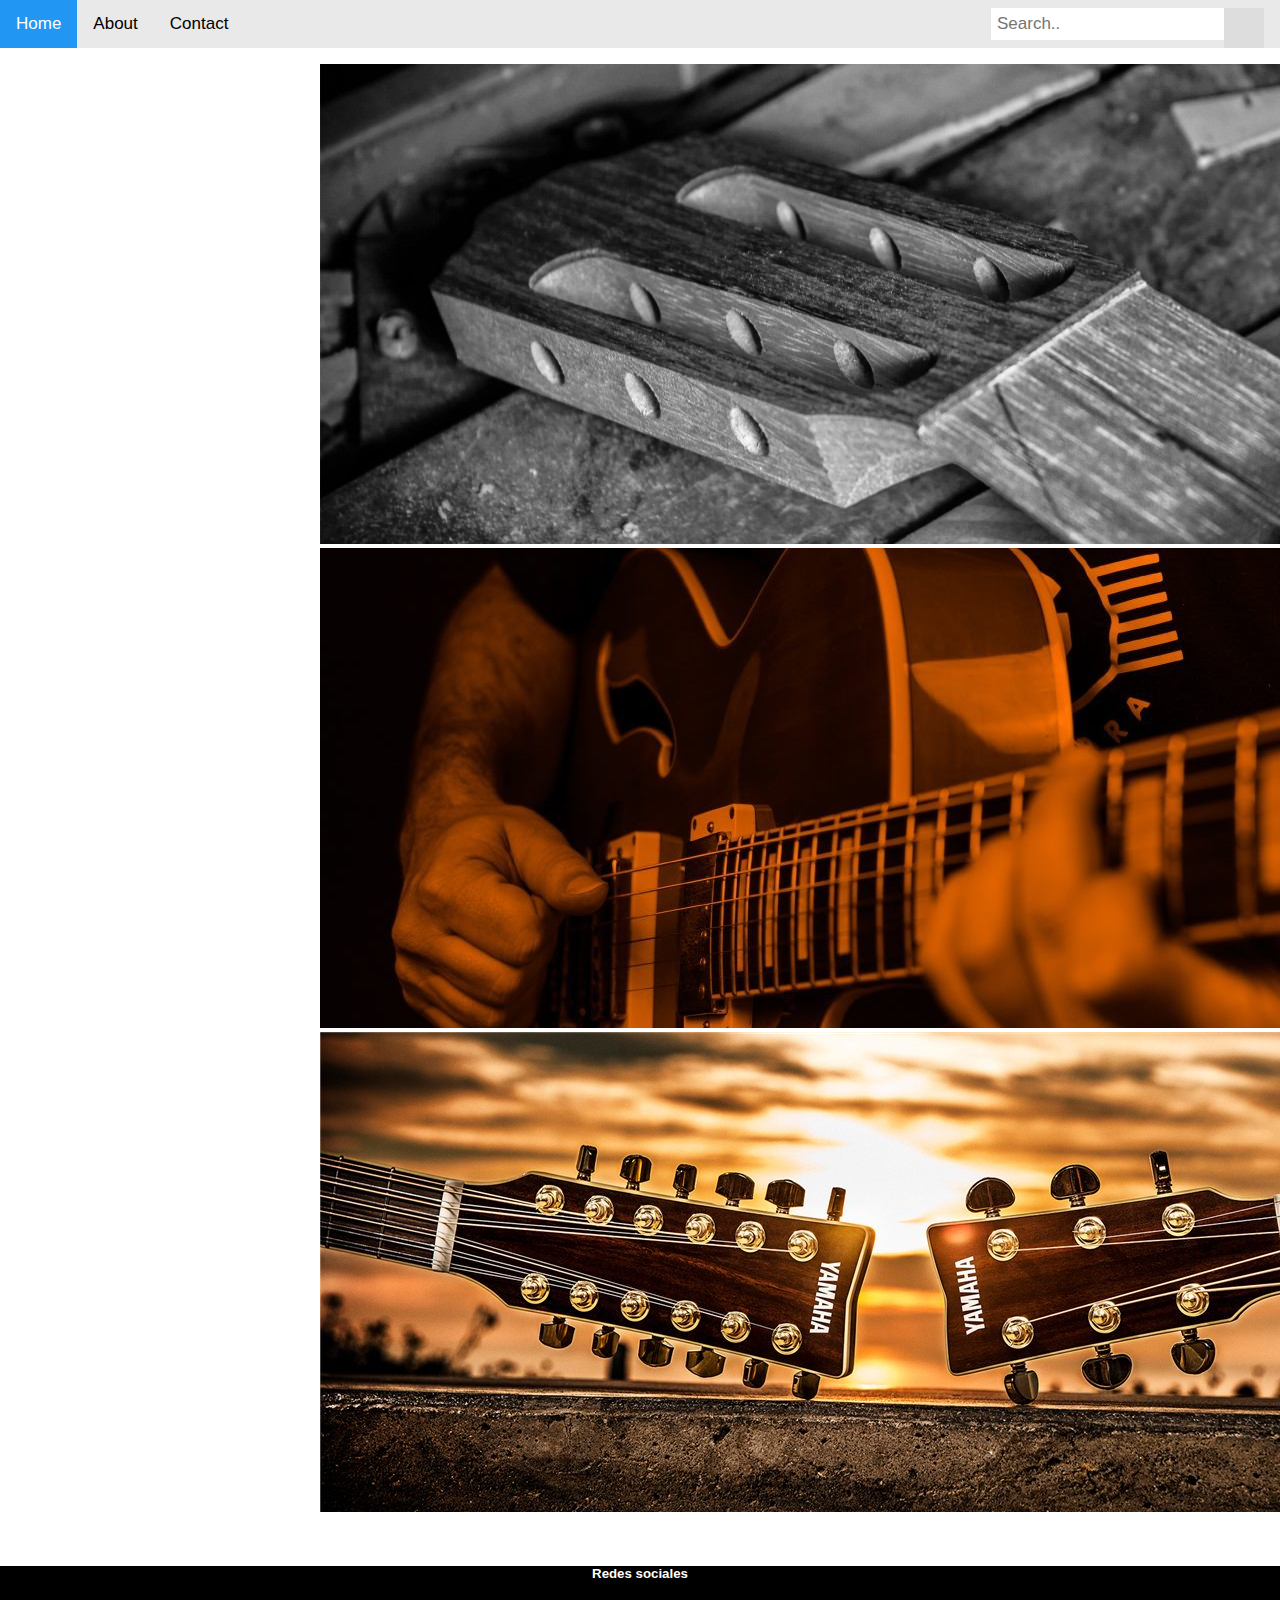
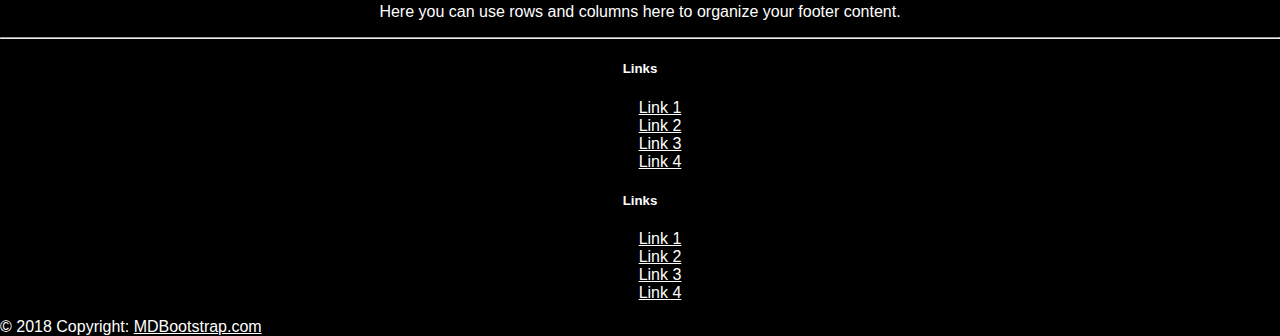
==== codigodepruebas.html @ ec469f26 "Añadida la barra de arriba" ====
<!DOCTYPE html>
<html lang="en">
<head>
    <meta charset="UTF-8">
    <meta name="viewport" content="width=device-width, initial-scale=1.0">
    <meta http-equiv="X-UA-Compatible" content="ie=edge">
    <title>Página de pruebas</title>
    <link rel="stylesheet" href="https://stackpath.bootstrapcdn.com/bootstrap/4.1.3/css/bootstrap.min.css" integrity="sha384-MCw98/SFnGE8fJT3GXwEOngsV7Zt27NXFoaoApmYm81iuXoPkFOJwJ8ERdknLPMO"
        crossorigin="anonymous">
    <link rel="stylesheet" href="estilos/colores.css">
    <link rel="stylesheet" href="estilos/otrascosas.css">
</head>
<body>


        <header>

                <div class="container">
                    
                </div>
                
            </header>
        
            <div class="container">            
                    <div class="topnav col-lg-12">
                        <a class="active" href="#home">Home</a>
                        <a href="#about">About</a>
                        <a href="#contact">Contact</a>
                        <div class="search-container">
                          <form action="/action_page.php">
                            <input type="text" placeholder="Search.." name="search">
                            <button type="submit"><i class="fa fa-search"></i></button>
                          </form>
                        </div>
                      </div>
                </div>
        
            <div id="carouselExampleIndicators" class="carousel slide" data-ride="carousel">
                <ol class="carousel-indicators">
                    <li data-target="#carouselExampleIndicators" data-slide-to="0" class="active"></li>
                    <li data-target="#carouselExampleIndicators" data-slide-to="1"></li>
                    <li data-target="#carouselExampleIndicators" data-slide-to="2"></li>
                </ol>
                <div class="carousel-inner">
                    <div class="carousel-item active">
                        <img class="d-block w-100" src="imagenes/clavijeroguay.jpg" alt="First slide">
                    </div>
                    <div class="carousel-item">
                        <img class="d-block w-100" src="imagenes/guitarraguay.jpg" alt="Second slide">
                    </div>
                    <div class="carousel-item">
                        <img class="d-block w-100" src="imagenes/yamahaguay.jpg" alt="Third slide">
                    </div>
                </div>
                <a class="carousel-control-prev" href="#carouselExampleIndicators" role="button" data-slide="prev">
                    <span class="carousel-control-prev-icon" aria-hidden="true"></span>
                    <span class="sr-only">Previous</span>
                </a>
                <a class="carousel-control-next" href="#carouselExampleIndicators" role="button" data-slide="next">
                    <span class="carousel-control-next-icon" aria-hidden="true"></span>
                    <span class="sr-only">Next</span>
                </a>
            </div>







    <!-- Footer -->
<footer class="page-footer font-small blue pt-4">

        <!-- Footer Links -->
        <div class="container-fluid text-center text-md-left">
    
          <!-- Grid row -->
          <div class="row">
    
            <!-- Grid column -->
            <div class="col-md-6 mt-md-0 mt-3">
    
              <!-- Content -->
              <h5 class="text-uppercase">Redes sociales</h5>
              <p>Here you can use rows and columns here to organize your footer content.</p>
    
            </div>
            <!-- Grid column -->
    
            <hr class="clearfix w-100 d-md-none pb-3">
    
            <!-- Grid column -->
            <div class="col-md-3 mb-md-0 mb-3">
    
                <!-- Links -->
                <h5 class="text-uppercase">Links</h5>
    
                <ul class="list-unstyled">
                  <li>
                    <a href="#!">Link 1</a>
                  </li>
                  <li>
                    <a href="#!">Link 2</a>
                  </li>
                  <li>
                    <a href="#!">Link 3</a>
                  </li>
                  <li>
                    <a href="#!">Link 4</a>
                  </li>
                </ul>
    
              </div>
              <!-- Grid column -->
    
              <!-- Grid column -->
              <div class="col-md-3 mb-md-0 mb-3">
    
                <!-- Links -->
                <h5 class="text-uppercase">Links</h5>
    
                <ul class="list-unstyled">
                  <li>
                    <a href="#!">Link 1</a>
                  </li>
                  <li>
                    <a href="#!">Link 2</a>
                  </li>
                  <li>
                    <a href="#!">Link 3</a>
                  </li>
                  <li>
                    <a href="#!">Link 4</a>
                  </li>
                </ul>
    
              </div>
              <!-- Grid column -->
    
          </div>
          <!-- Grid row -->
    
        </div>
        <!-- Footer Links -->
    
        <!-- Copyright -->
        <div class="footer-copyright text-center py-3">© 2018 Copyright:
          <a href="https://mdbootstrap.com/education/bootstrap/"> MDBootstrap.com</a>
        </div>
        <!-- Copyright -->
    
      </footer>
      <!-- Footer -->












        <script src="https://code.jquery.com/jquery-3.3.1.slim.min.js" integrity="sha384-q8i/X+965DzO0rT7abK41JStQIAqVgRVzpbzo5smXKp4YfRvH+8abtTE1Pi6jizo"
        crossorigin="anonymous"></script>
    <script src="https://cdnjs.cloudflare.com/ajax/libs/popper.js/1.14.3/umd/popper.min.js" integrity="sha384-ZMP7rVo3mIykV+2+9J3UJ46jBk0WLaUAdn689aCwoqbBJiSnjAK/l8WvCWPIPm49"
        crossorigin="anonymous"></script>
    <script src="https://stackpath.bootstrapcdn.com/bootstrap/4.1.3/js/bootstrap.min.js" integrity="sha384-ChfqqxuZUCnJSK3+MXmPNIyE6ZbWh2IMqE241rYiqJxyMiZ6OW/JmZQ5stwEULTy"
        crossorigin="anonymous"></script>
    
</body>
</html>
---- estilos/colores.css ----
.container-fluid{
    background-color: black;
    color:white;
    text-align: center;
}
footer{
    height: 100%;
    color:white;
    background-color: black;
    margin: 2em 0em 0em 0em;
}
.carousel-item{
    width:auto; 
    height:50%;
}
#carouselExampleIndicators{
    margin:auto;
    width: 50%;
}

li{
    list-style: none;
}
a{
    color:white;
    text-align: left;
}
---- estilos/otrascosas.css ----
* {box-sizing: border-box;}

body {
  margin: 0;
  font-family: Arial, Helvetica, sans-serif;
}

.topnav {
  overflow: hidden;
  background-color: #e9e9e9;
}

.topnav a {
  float: left;
  display: block;
  color: black;
  text-align: center;
  padding: 14px 16px;
  text-decoration: none;
  font-size: 17px;
}

.topnav a:hover {
  background-color: #ddd;
  color: black;
}

.topnav a.active {
  background-color: #2196F3;
  color: white;
}

.topnav .search-container {
  float: right;
  
}

.topnav input[type=text] {
  padding: 6px;
  margin-top: 8px;
  font-size: 17px;
  border: none;
}

.topnav .search-container button {
  float: right;
  padding: 6px 10px;
  margin-top: 8px;
  margin-right: 16px;
  background: #ddd;
  font-size: 17px;
  border: none;
  cursor: pointer;
  background-image: url(https://image.flaticon.com/icons/png/512/49/49116.png);
    background-size: 19px 19px;
  background-repeat: no-repeat;
    background-position: 12px 8px;
    width: 40px;
    height: 40px;
}


@media screen and (max-width: 600px) {
  .topnav .search-container {
    float: none;
  }
  .topnav a, .topnav input[type=text], .topnav .search-container button {
    float: none;
    display: block;
    text-align: left;
    width: 100%;
    margin: 0;
    padding: 14px;
  }
  .topnav input[type=text] {
    border: 1px solid #ccc;  
  }
}
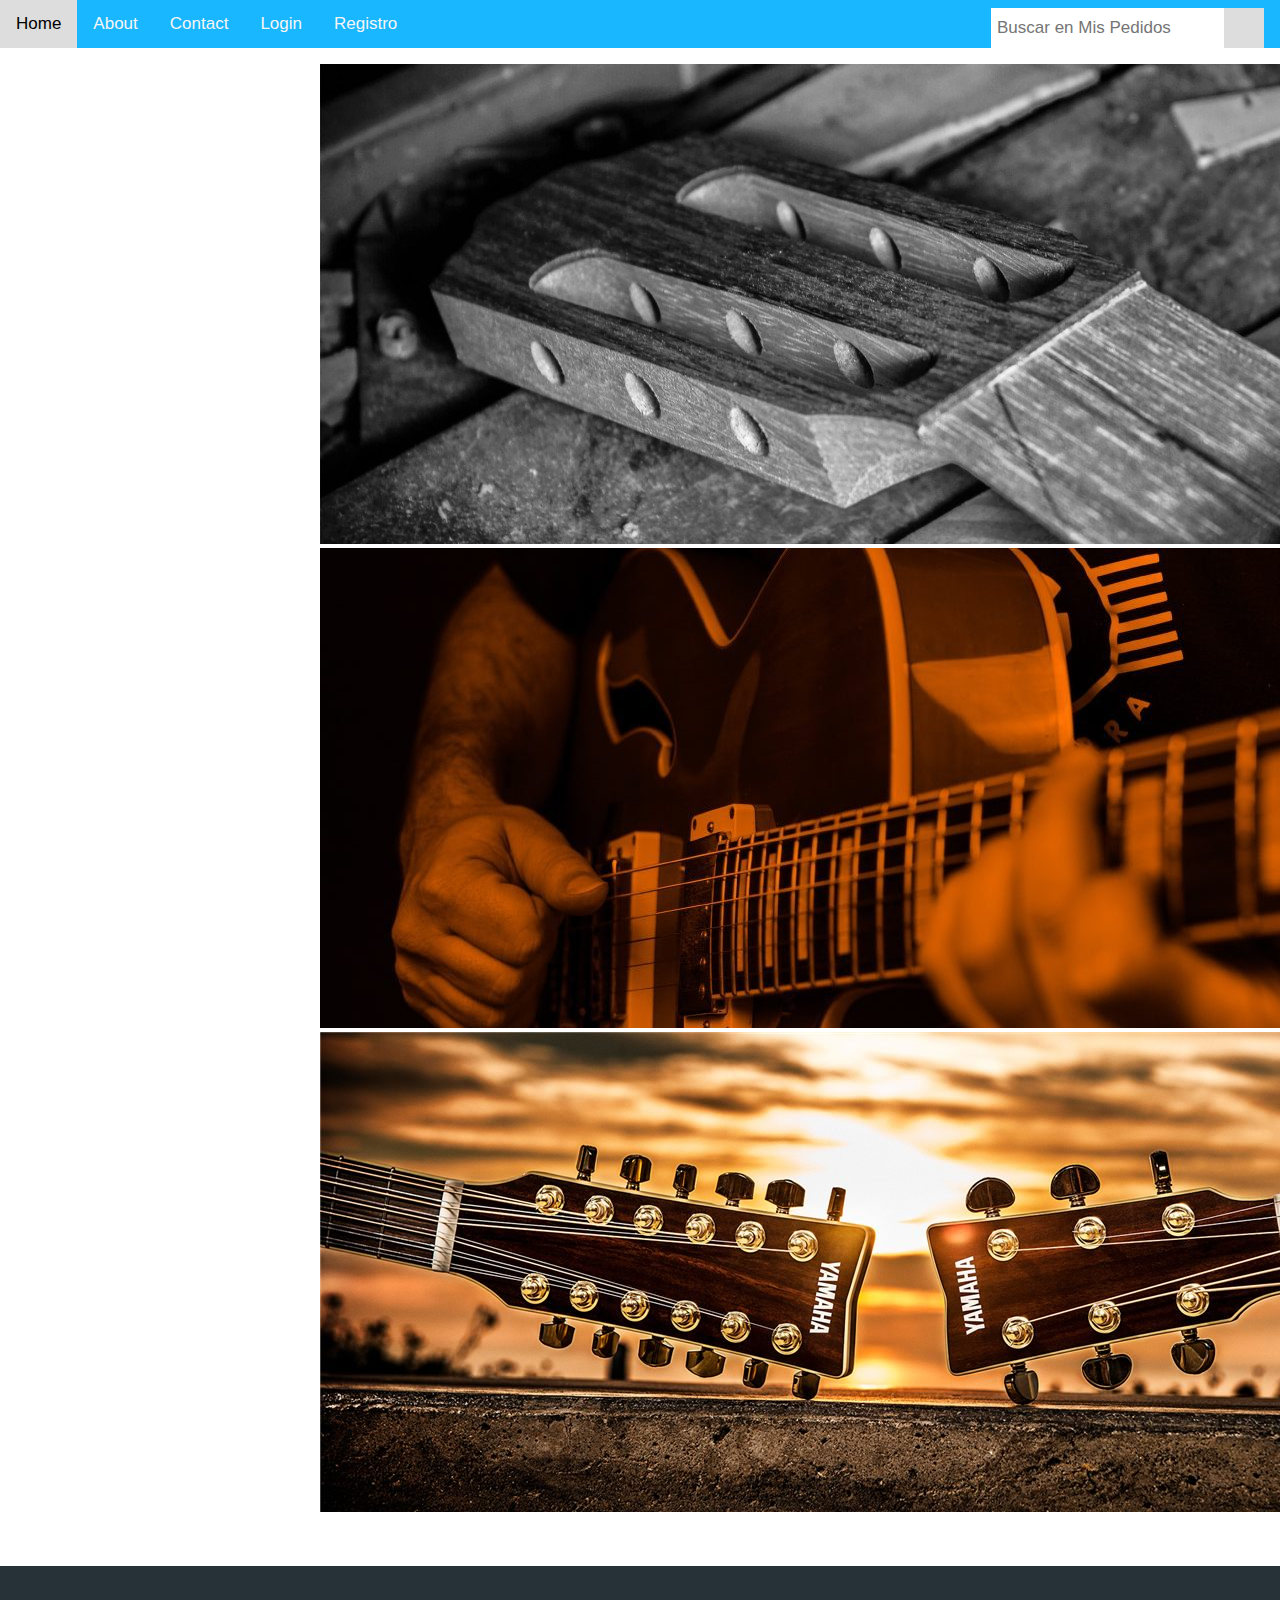
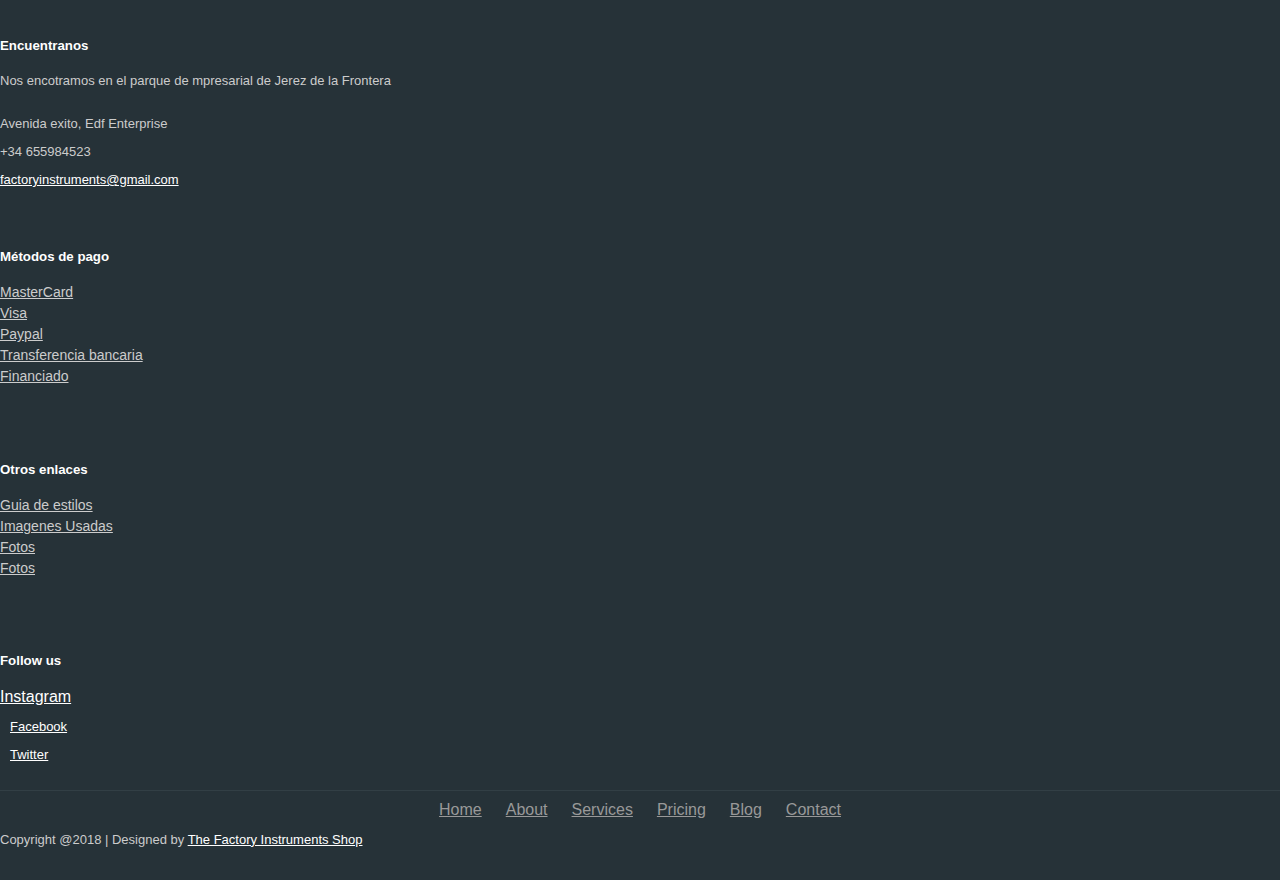
==== commit e2d091bf: "Hemos hecho cosas nasis" ====
--- a/codigodepruebas.html
+++ b/codigodepruebas.html
@@ -1,5 +1,6 @@
 <!DOCTYPE html>
 <html lang="en">
+
 <head>
     <meta charset="UTF-8">
     <meta name="viewport" content="width=device-width, initial-scale=1.0">
@@ -9,58 +10,75 @@
         crossorigin="anonymous">
     <link rel="stylesheet" href="estilos/colores.css">
     <link rel="stylesheet" href="estilos/otrascosas.css">
+    <link rel="stylesheet" href="estilos/estilopruebas.css">
 </head>
+
 <body>
 
 
-        <header>
+    <header>
 
-                <div class="container">
-                    
-                </div>
+        <div class="container-fluid">
+            <div class="row">
                 
-            </header>
-        
-            <div class="container">            
-                    <div class="topnav col-lg-12">
-                        <a class="active" href="#home">Home</a>
+                    <div class="col-lg-4"><a href="#home">Home</a>
                         <a href="#about">About</a>
                         <a href="#contact">Contact</a>
+                    </div>
+                    <div class="col-lg-4">
                         <div class="search-container">
-                          <form action="/action_page.php">
-                            <input type="text" placeholder="Search.." name="search">
-                            <button type="submit"><i class="fa fa-search"></i></button>
-                          </form>
+                            <form id="searchForm" method="post">
+                                <div class="form-group">
+                                    <div style="display: flex; ">
+                                        <input type="text" placeholder="Buscar en Mis Pedidos" class="form-control" id="buscarPedido">
+                                        <button type="submit" class="btn btn-primary"></button>
+                                    </div>
+                                </div>
+                            </form>
                         </div>
-                      </div>
+                    </div>
+                    <div class="col-lg-4">
+                         <a href="#login">Login</a>
+                        <a href="#registro">Registro</a>
+                    </div>
+
                 </div>
-        
-            <div id="carouselExampleIndicators" class="carousel slide" data-ride="carousel">
-                <ol class="carousel-indicators">
-                    <li data-target="#carouselExampleIndicators" data-slide-to="0" class="active"></li>
-                    <li data-target="#carouselExampleIndicators" data-slide-to="1"></li>
-                    <li data-target="#carouselExampleIndicators" data-slide-to="2"></li>
-                </ol>
-                <div class="carousel-inner">
-                    <div class="carousel-item active">
-                        <img class="d-block w-100" src="imagenes/clavijeroguay.jpg" alt="First slide">
-                    </div>
-                    <div class="carousel-item">
-                        <img class="d-block w-100" src="imagenes/guitarraguay.jpg" alt="Second slide">
-                    </div>
-                    <div class="carousel-item">
-                        <img class="d-block w-100" src="imagenes/yamahaguay.jpg" alt="Third slide">
-                    </div>
-                </div>
-                <a class="carousel-control-prev" href="#carouselExampleIndicators" role="button" data-slide="prev">
-                    <span class="carousel-control-prev-icon" aria-hidden="true"></span>
-                    <span class="sr-only">Previous</span>
-                </a>
-                <a class="carousel-control-next" href="#carouselExampleIndicators" role="button" data-slide="next">
-                    <span class="carousel-control-next-icon" aria-hidden="true"></span>
-                    <span class="sr-only">Next</span>
-                </a>
             </div>
+        </div>
+    </header>
+
+
+
+
+
+
+
+    <div id="carouselExampleIndicators" class="carousel slide" data-ride="carousel">
+        <ol class="carousel-indicators">
+            <li data-target="#carouselExampleIndicators" data-slide-to="0" class="active"></li>
+            <li data-target="#carouselExampleIndicators" data-slide-to="1"></li>
+            <li data-target="#carouselExampleIndicators" data-slide-to="2"></li>
+        </ol>
+        <div class="carousel-inner">
+            <div class="carousel-item active">
+                <img class="d-block w-100" src="imagenes/clavijeroguay.jpg" alt="First slide">
+            </div>
+            <div class="carousel-item">
+                <img class="d-block w-100" src="imagenes/guitarraguay.jpg" alt="Second slide">
+            </div>
+            <div class="carousel-item">
+                <img class="d-block w-100" src="imagenes/yamahaguay.jpg" alt="Third slide">
+            </div>
+        </div>
+        <a class="carousel-control-prev" href="#carouselExampleIndicators" role="button" data-slide="prev">
+            <span class="carousel-control-prev-icon" aria-hidden="true"></span>
+            <span class="sr-only">Previous</span>
+        </a>
+        <a class="carousel-control-next" href="#carouselExampleIndicators" role="button" data-slide="next">
+            <span class="carousel-control-next-icon" aria-hidden="true"></span>
+            <span class="sr-only">Next</span>
+        </a>
+    </div>
 
 
 
@@ -69,106 +87,96 @@
 
 
     <!-- Footer -->
-<footer class="page-footer font-small blue pt-4">
-
-        <!-- Footer Links -->
-        <div class="container-fluid text-center text-md-left">
-    
-          <!-- Grid row -->
-          <div class="row">
-    
-            <!-- Grid column -->
-            <div class="col-md-6 mt-md-0 mt-3">
-    
-              <!-- Content -->
-              <h5 class="text-uppercase">Redes sociales</h5>
-              <p>Here you can use rows and columns here to organize your footer content.</p>
-    
-            </div>
-            <!-- Grid column -->
-    
-            <hr class="clearfix w-100 d-md-none pb-3">
-    
-            <!-- Grid column -->
-            <div class="col-md-3 mb-md-0 mb-3">
-    
-                <!-- Links -->
-                <h5 class="text-uppercase">Links</h5>
-    
-                <ul class="list-unstyled">
-                  <li>
-                    <a href="#!">Link 1</a>
-                  </li>
-                  <li>
-                    <a href="#!">Link 2</a>
-                  </li>
-                  <li>
-                    <a href="#!">Link 3</a>
-                  </li>
-                  <li>
-                    <a href="#!">Link 4</a>
-                  </li>
-                </ul>
-    
-              </div>
-              <!-- Grid column -->
-    
-              <!-- Grid column -->
-              <div class="col-md-3 mb-md-0 mb-3">
-    
-                <!-- Links -->
-                <h5 class="text-uppercase">Links</h5>
-    
-                <ul class="list-unstyled">
-                  <li>
-                    <a href="#!">Link 1</a>
-                  </li>
-                  <li>
-                    <a href="#!">Link 2</a>
-                  </li>
-                  <li>
-                    <a href="#!">Link 3</a>
-                  </li>
-                  <li>
-                    <a href="#!">Link 4</a>
-                  </li>
-                </ul>
-    
-              </div>
-              <!-- Grid column -->
-    
-          </div>
-          <!-- Grid row -->
-    
-        </div>
-        <!-- Footer Links -->
-    
-        <!-- Copyright -->
-        <div class="footer-copyright text-center py-3">© 2018 Copyright:
-          <a href="https://mdbootstrap.com/education/bootstrap/"> MDBootstrap.com</a>
-        </div>
-        <!-- Copyright -->
-    
-      </footer>
-      <!-- Footer -->
+    <footer class="footer">
+        <div class="container bottom_border">
+            <div class="row">
+                <div class=" col-sm-4 col-md col-sm-4  col-12 col">
+                    <h5 class="headin5_amrc col_white_amrc pt2">Encuentranos</h5>
+                    <!--headin5_amrc-->
+                    <p class="mb10">Nos encotramos en el parque de mpresarial de Jerez de la Frontera</p>
+                    <p><i class="fa fa-location-arrow"></i>Avenida exito, Edf Enterprise</p>
+                    <p><i class="fa fa-phone"></i> +34 655984523</p>
+                    <p><i class="fa fa fa-envelope"><a href="factoryinstruments@gmail.com"></i>
+                        factoryinstruments@gmail.com</a> </p>
 
 
+                </div>
 
 
+                <div class=" col-sm-4 col-md  col-6 col">
+                    <h5 class="headin5_amrc col_white_amrc pt2">Métodos de pago</h5>
+                    <!--headin5_amrc-->
+                    <ul class="footer_ul_amrc">
+                        <li><a href="https://www.mastercard.es/es-es.html">MasterCard</a></li>
+                        <li><a href="https://www.visaeurope.es/">Visa</a></li>
+                        <li><a href="https://www.paypal.com/es/home">Paypal</a></li>
+                        <li><a href="#">Transferencia bancaria</a></li>
+                        <li><a href="#">Financiado</a></li>
+                    </ul>
+                    <!--footer_ul_amrc ends here-->
+                </div>
 
 
+                <div class=" col-sm-4 col-md  col-6 col">
+                    <h5 class="headin5_amrc col_white_amrc pt2">Otros enlaces</h5>
+                    <!--headin5_amrc-->
+                    <ul class="footer_ul_amrc">
+                        <li><a href="../guia de estilo/Guide Style.pdf" target="_blank">Guia de estilos</a></li>
+                        <li><a href="../imagenes/imagenes.html" target="_blank">Imagenes Usadas</a></li>
+                        <li><a href="#" target="_blank">Fotos</a></li>
+                        <li><a href="#" target="_blank">Fotos</a></li>
+                    </ul>
+                    <!--footer_ul_amrc ends here-->
+                </div>
 
 
+                <div class=" col-sm-4 col-md  col-12 col">
+                    <h5 class="headin5_amrc col_white_amrc pt2">Follow us</h5>
+                    <!--headin5_amrc ends here-->
+
+                    <ul class="footer_ul2_amrc">
+                        <li><a href="https://www.instagram.com/factoryinstruments/" title="factoryinstruments en Instagram">
+                                <span class="fa fa-instagram icon icon-instagram" aria-hidden="true"></span>
+                                <span>Instagram</span>
+                            </a>
+                        <li><a href="#"><i class="fab fa-twitter fleft padding-right"></i></a>
+                            <p><a href="#">Facebook</a></p>
+                        </li>
+                        <li><a href="#"><i class="fab fa-twitter fleft padding-right"></i></a>
+                            <p><a href="#">Twitter</a></p>
+                        </li>
+                    </ul>
+                    <!--footer_ul2_amrc ends here-->
+                </div>
+            </div>
+        </div>
 
 
+        <div class="container">
+            <ul class="foote_bottom_ul_amrc">
+                <li><a href="">Home</a></li>
+                <li><a href="#">About</a></li>
+                <li><a href="#">Services</a></li>
+                <li><a href="#">Pricing</a></li>
+                <li><a href="#">Blog</a></li>
+                <li><a href="#">Contact</a></li>
+            </ul>
+            <!--foote_bottom_ul_amrc ends here-->
+            <p class="text-center">Copyright @2018 | Designed by <a href="http://thefactoryinstrumentsshop.com/">The
+                    Factory Instruments Shop</a></p>
+
+        </div>
+
+    </footer>
 
 
-        <script src="https://code.jquery.com/jquery-3.3.1.slim.min.js" integrity="sha384-q8i/X+965DzO0rT7abK41JStQIAqVgRVzpbzo5smXKp4YfRvH+8abtTE1Pi6jizo"
+    <script src="https://code.jquery.com/jquery-3.3.1.slim.min.js" integrity="sha384-q8i/X+965DzO0rT7abK41JStQIAqVgRVzpbzo5smXKp4YfRvH+8abtTE1Pi6jizo"
         crossorigin="anonymous"></script>
     <script src="https://cdnjs.cloudflare.com/ajax/libs/popper.js/1.14.3/umd/popper.min.js" integrity="sha384-ZMP7rVo3mIykV+2+9J3UJ46jBk0WLaUAdn689aCwoqbBJiSnjAK/l8WvCWPIPm49"
         crossorigin="anonymous"></script>
     <script src="https://stackpath.bootstrapcdn.com/bootstrap/4.1.3/js/bootstrap.min.js" integrity="sha384-ChfqqxuZUCnJSK3+MXmPNIyE6ZbWh2IMqE241rYiqJxyMiZ6OW/JmZQ5stwEULTy"
         crossorigin="anonymous"></script>
-    
+
 </body>
+
 </html>--- a/estilos/colores.css
+++ b/estilos/colores.css
@@ -1,7 +1,7 @@
-.container-fluid{
-    background-color: black;
+.container-fluid{    
     color:white;
     text-align: center;
+    
 }
 footer{
     height: 100%;
--- a/estilos/otrascosas.css
+++ b/estilos/otrascosas.css
@@ -1,48 +1,47 @@
-* {box-sizing: border-box;}
+* {
+  box-sizing: border-box;
+}
 
 body {
   margin: 0;
   font-family: Arial, Helvetica, sans-serif;
 }
 
-.topnav {
+header {
   overflow: hidden;
-  background-color: #e9e9e9;
+  background-color: #19B7FF;
 }
-
-.topnav a {
+header a {
   float: left;
   display: block;
-  color: black;
+  color: whitesmoke;
   text-align: center;
   padding: 14px 16px;
   text-decoration: none;
   font-size: 17px;
 }
-
-.topnav a:hover {
+header a:hover {
   background-color: #ddd;
   color: black;
 }
 
-.topnav a.active {
+header a.active {
   background-color: #2196F3;
   color: white;
 }
 
-.topnav .search-container {
+header .search-container {
   float: right;
-  
 }
 
-.topnav input[type=text] {
+header input[type=text] {
   padding: 6px;
   margin-top: 8px;
   font-size: 17px;
   border: none;
 }
 
-.topnav .search-container button {
+header .search-container button {
   float: right;
   padding: 6px 10px;
   margin-top: 8px;
@@ -52,19 +51,19 @@
   border: none;
   cursor: pointer;
   background-image: url(https://image.flaticon.com/icons/png/512/49/49116.png);
-    background-size: 19px 19px;
+  background-size: 19px 19px;
   background-repeat: no-repeat;
-    background-position: 12px 8px;
-    width: 40px;
-    height: 40px;
+  background-position: 12px 8px;
+  width: 40px;
+  height: 40px;
 }
 
 
 @media screen and (max-width: 600px) {
-  .topnav .search-container {
+  header .search-container {
     float: none;
   }
-  .topnav a, .topnav input[type=text], .topnav .search-container button {
+  header a, header input[type=text], .topnav .search-container button {
     float: none;
     display: block;
     text-align: left;
@@ -72,7 +71,7 @@
     margin: 0;
     padding: 14px;
   }
-  .topnav input[type=text] {
-    border: 1px solid #ccc;  
+  header input[type=text] {
+    border: 1px solid #ccc;
   }
 }--- a/estilos/estilopruebas.css
+++ b/estilos/estilopruebas.css
@@ -0,0 +1,121 @@
+.col_white_amrc {
+	color: #FFF;
+}
+
+footer {
+	width: 100%;
+	background-color: #263238;
+	min-height: 250px;
+	padding: 10px 0px 25px 0px;
+}
+
+.pt2 {
+	padding-top: 40px;
+	margin-bottom: 20px;
+}
+
+footer p {
+	font-size: 13px;
+	color: #CCC;
+	padding-bottom: 0px;
+	margin-bottom: 8px;
+}
+
+.mb10 {
+	padding-bottom: 15px;
+}
+
+.footer_ul_amrc {
+	margin: 0px;
+	list-style-type: none;
+	font-size: 14px;
+	padding: 0px 0px 10px 0px;
+}
+
+.footer_ul_amrc li {
+	padding: 0px 0px 5px 0px;
+}
+
+.footer_ul_amrc li a {
+	color: #CCC;
+}
+
+.footer_ul_amrc li a:hover {
+	color: #fff;
+	text-decoration: none;
+}
+
+.fleft {
+	float: left;
+}
+
+.padding-right {
+	padding-right: 10px;
+}
+
+.footer_ul2_amrc {
+	margin: 0px;
+	list-style-type: none;
+	padding: 0px;
+}
+
+.footer_ul2_amrc li p {
+	display: table;
+}
+
+.footer_ul2_amrc li a:hover {
+	text-decoration: none;
+}
+
+.footer_ul2_amrc li i {
+	margin-top: 5px;
+}
+
+.bottom_border {
+	border-bottom: 1px solid #323f45;
+	padding-bottom: 20px;
+}
+
+.foote_bottom_ul_amrc {
+	list-style-type: none;
+	padding: 0px;
+	display: table;
+	margin-top: 10px;
+	margin-right: auto;
+	margin-bottom: 10px;
+	margin-left: auto;
+}
+
+.foote_bottom_ul_amrc li {
+	display: inline;
+}
+
+.foote_bottom_ul_amrc li a {
+	color: #999;
+	margin: 0 12px;
+}
+
+.social_footer_ul {
+	display: table;
+	margin: 15px auto 0 auto;
+	list-style-type: none;
+}
+
+.social_footer_ul li {
+	padding-left: 20px;
+	padding-top: 10px;
+	float: left;
+}
+
+.social_footer_ul li a {
+	color: #CCC;
+	border: 1px solid #CCC;
+	padding: 8px;
+	border-radius: 50%;
+}
+
+.social_footer_ul li i {
+	width: 20px;
+	height: 20px;
+	text-align: center;
+}
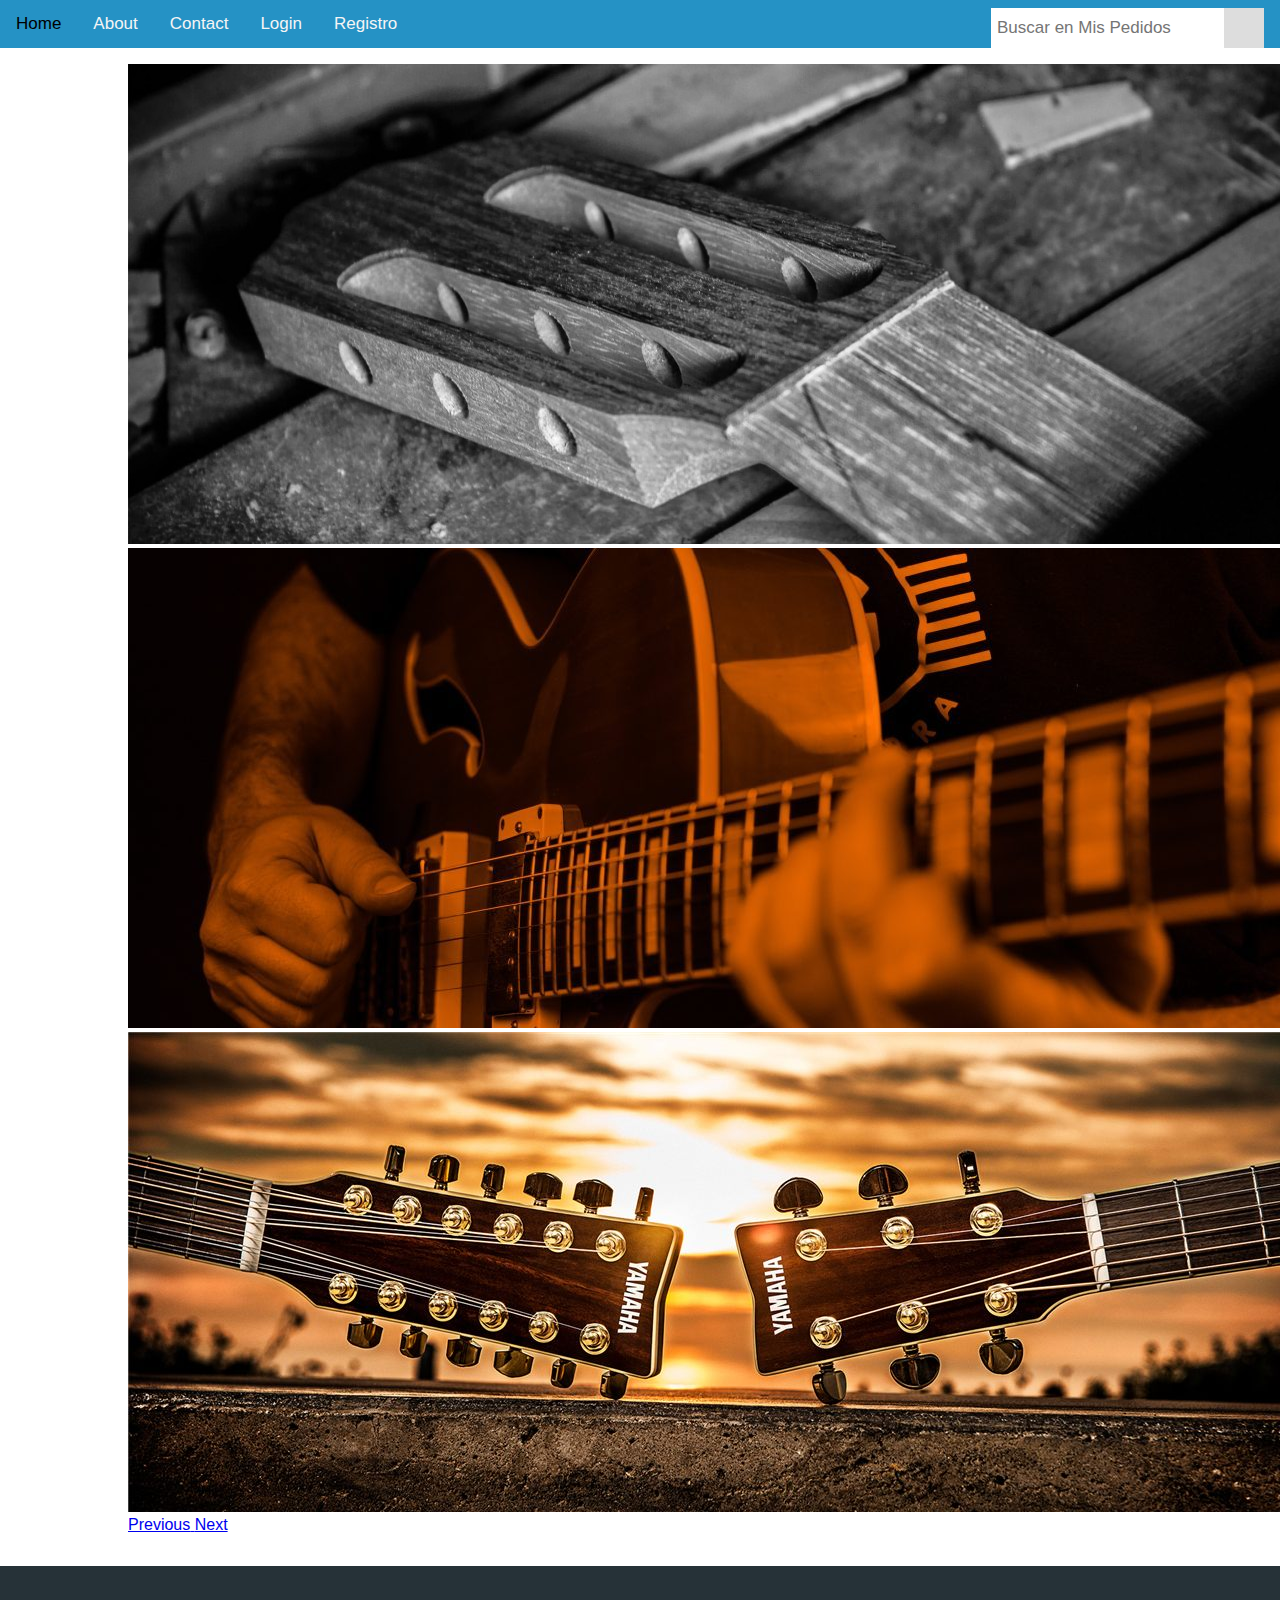
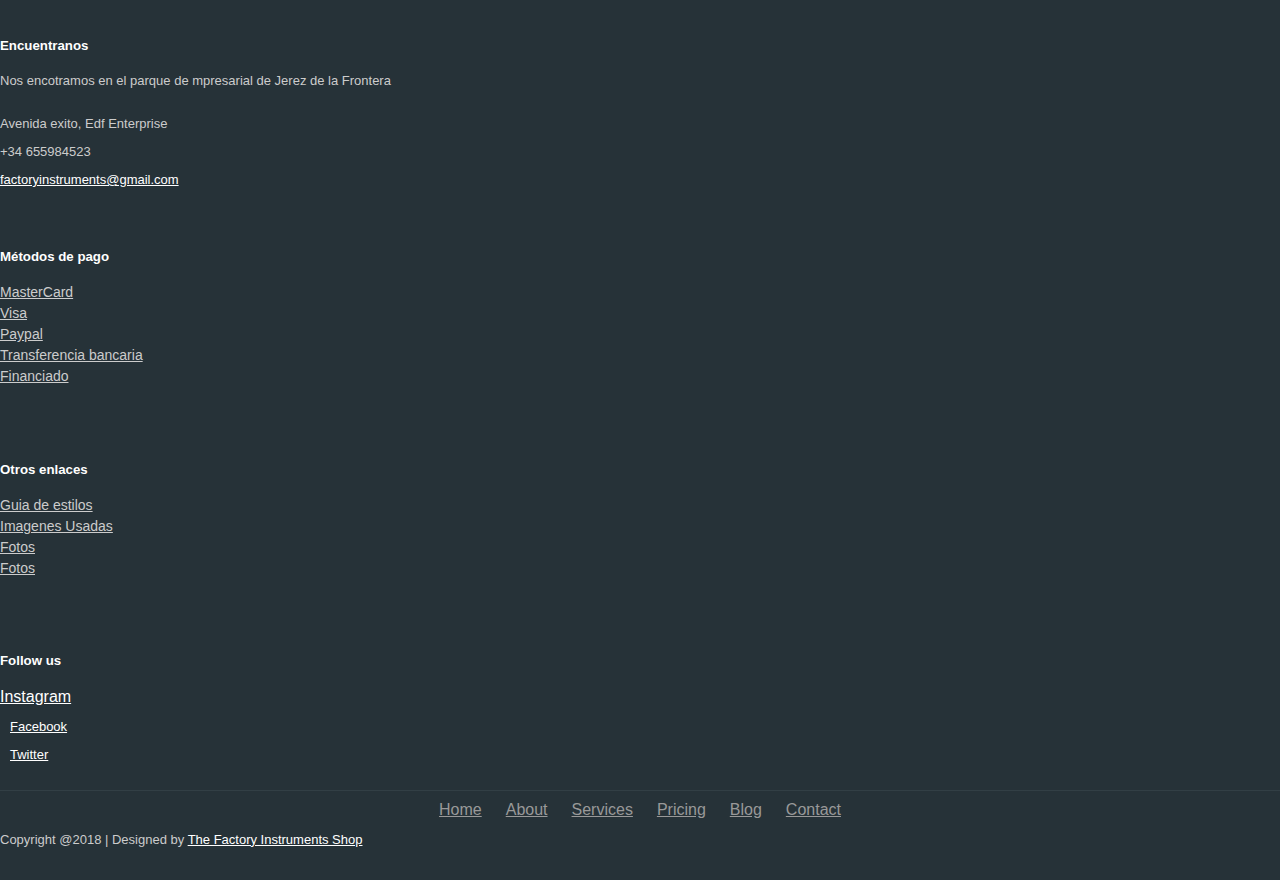
==== commit 44227f75: "Terminado y ahora con SASS" ====
--- a/codigodepruebas.html
+++ b/codigodepruebas.html
@@ -37,7 +37,7 @@
                             </form>
                         </div>
                     </div>
-                    <div class="col-lg-4">
+                    <div class="col-lg-4 justify-content-end d-flex">
                          <a href="#login">Login</a>
                         <a href="#registro">Registro</a>
                     </div>
--- a/estilos/colores.css
+++ b/estilos/colores.css
@@ -1,27 +1,33 @@
-.container-fluid{    
-    color:white;
-    text-align: center;
-    
-}
+
 footer{
     height: 100%;
     color:white;
     background-color: black;
     margin: 2em 0em 0em 0em;
 }
-.carousel-item{
-    width:auto; 
-    height:50%;
+footer a{
+	color:white;
+	
 }
+footer a:hover{
+	color:white;
+	
+}
+
 #carouselExampleIndicators{
     margin:auto;
-    width: 50%;
+    width: 80%;
 }
 
 li{
     list-style: none;
 }
 a{
-    color:white;
+    
     text-align: left;
-}+}
+#precio, #nombreProducto{
+    font-family: 'Courier New', Courier, monospace;
+    font-size: 2em;
+    color:black;
+}
--- a/estilos/otrascosas.css
+++ b/estilos/otrascosas.css
@@ -9,7 +9,7 @@
 
 header {
   overflow: hidden;
-  background-color: #19B7FF;
+  background-color: rgb(37, 146, 197);
 }
 header a {
   float: left;
@@ -21,7 +21,8 @@
   font-size: 17px;
 }
 header a:hover {
-  background-color: #ddd;
+  background-color: none;
+  text-decoration: none;
   color: black;
 }
 
@@ -58,12 +59,18 @@
   height: 40px;
 }
 
+#categorias a{
+  margin-left: 1em;
+  margin-right: 0.2em;
+  
+}
+
 
 @media screen and (max-width: 600px) {
   header .search-container {
     float: none;
   }
-  header a, header input[type=text], .topnav .search-container button {
+  header a, header input[type=text], .header .search-container button {
     float: none;
     display: block;
     text-align: left;
@@ -74,4 +81,5 @@
   header input[type=text] {
     border: 1px solid #ccc;
   }
-}+}
+
--- a/estilos/estilopruebas.css
+++ b/estilos/estilopruebas.css
@@ -1,6 +1,4 @@
-.col_white_amrc {
-	color: #FFF;
-}
+
 
 footer {
 	width: 100%;
@@ -114,8 +112,3 @@
 	border-radius: 50%;
 }
 
-.social_footer_ul li i {
-	width: 20px;
-	height: 20px;
-	text-align: center;
-}
